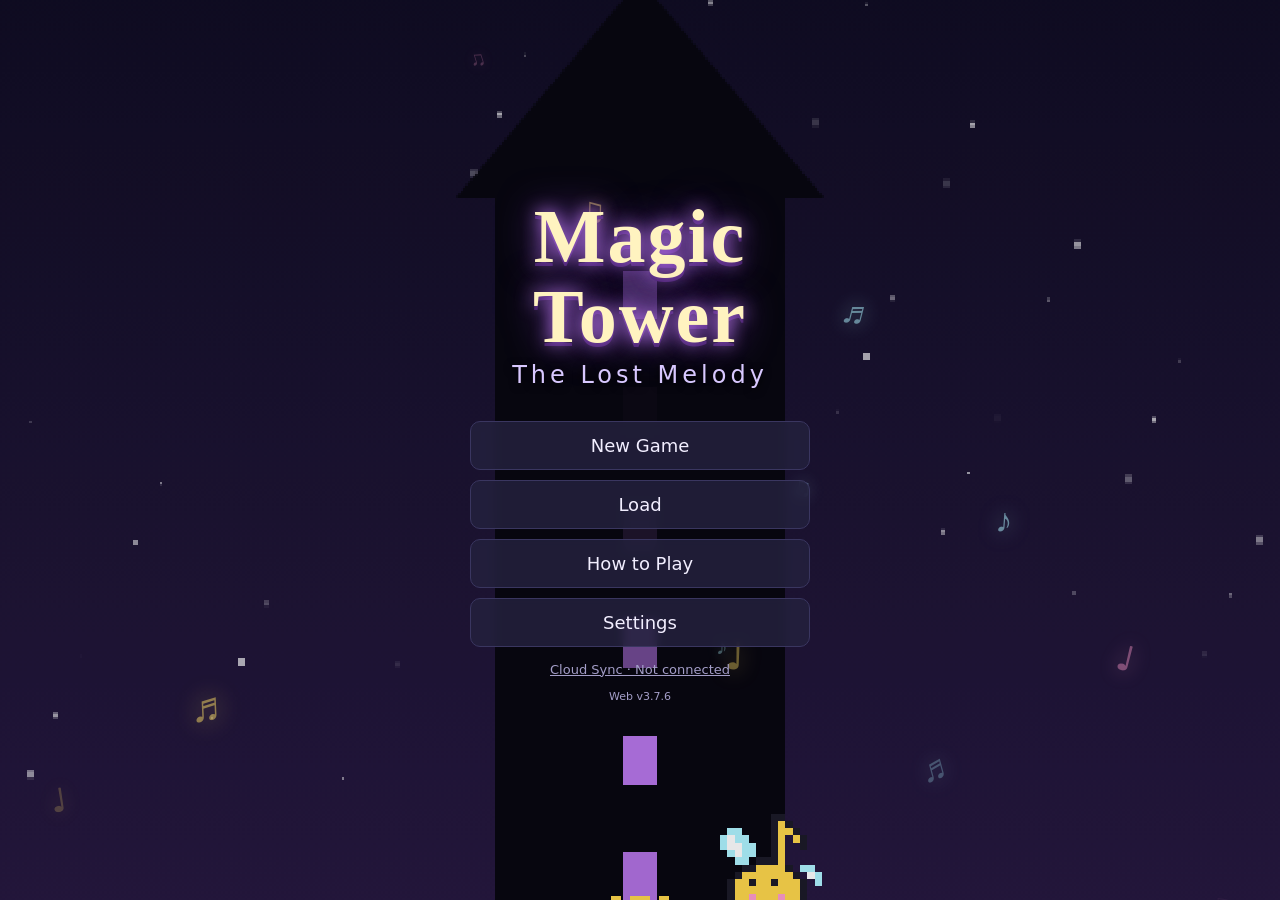
==== index.html @ eca0e26a "3.7.6：王子之歌一進結局那幕就放（Ken 指定） 打完最終 Boss、進慶典結局那幕就放王子之歌（一般結局循環第 3 段、真結局第 4 段），一路接到評價畫面不重來；原本結局動畫放 ending " ====
<!doctype html>
<html lang="zh-Hant">
<head>
<meta charset="utf-8">
<meta name="viewport" content="width=device-width, initial-scale=1, viewport-fit=cover, user-scalable=no">
<meta name="theme-color" content="#0b0a1c">
<meta name="description" content="經典魔塔的網頁版：20 層原創關卡＋隱藏層，找回被偷走的音樂。中文／English／日本語。">
<title>魔塔：失落的旋律</title>
<link rel="manifest" href="manifest.webmanifest">
<link rel="icon" href="icons/icon-192.png">
<link rel="apple-touch-icon" href="icons/apple-touch-icon.png">
<link rel="stylesheet" href="style.css">
</head>
<body>
<div id="app">
  <div id="stage" class="under">
    <header id="hud">
      <div class="hf"><b id="hFloor">1F</b><span id="hInst"></span></div>
      <div class="hs hp"><span class="hl"><img class="px" id="iHp" alt=""><span id="lHp">生命</span></span><b id="hHp">0</b></div>
      <div class="hs atk"><span class="hl"><img class="px" id="iAtk" alt=""><span id="lAtk">攻擊</span></span><b id="hAtk">0</b></div>
      <div class="hs def"><span class="hl"><img class="px" id="iDef" alt=""><span id="lDef">防禦</span></span><b id="hDef">0</b></div>
      <div class="hk">
        <span><img class="px" id="iKy" alt=""><b id="hKy">0</b></span>
        <span><img class="px" id="iKb" alt=""><b id="hKb">0</b></span>
        <span><img class="px" id="iKr" alt=""><b id="hKr">0</b></span>
        <span id="hChW" hidden><img class="px" id="iCh" alt=""><b id="hCh">0</b></span>
        <span class="hres"><span class="hlv"><b id="hLv">Lv1</b><small id="hExp">EXP 0</small></span>
        <span class="hgold"><img class="px" id="iGold" alt=""><b id="hGold">0</b><small id="lGold">金幣</small></span></span>
        <span id="hSk" hidden></span>
      </div>
      <button id="hHelp" type="button" aria-label="?">?</button>
    </header>
    <main id="mapWrap">
      <canvas id="map"></canvas>
      <div id="dialog" hidden>
        <img class="px" id="dPortrait" alt="">
        <div class="dm"><div id="dName"></div><div id="dText"></div></div>
        <span id="dMore">▼</span>
      </div>
    </main>
    <nav id="bar">
      <button id="bLook" type="button" aria-pressed="false"><img class="px" alt=""><span></span></button>
      <button id="bBook" type="button"><img class="px" alt=""><span></span></button>
      <button id="bFly" type="button"><img class="px" alt=""><span></span></button>
      <button id="bSave" type="button"><img class="px" alt=""><span></span></button>
      <button id="bMenu" type="button"><img class="px" alt=""><span></span></button>
    </nav>
    <div id="monCard" hidden></div>
  </div>

  <section id="title" hidden>
    <canvas id="titleCanvas"></canvas>
    <canvas id="titleNotes"></canvas>
    <div class="tmenu">
      <h1 id="tTitle">魔塔</h1>
      <p id="tSub">失落的旋律</p>
      <p id="tBest" hidden></p>
      <button class="btn big primary" id="tContinue" type="button"></button>
      <button class="btn big" id="tNew" type="button"></button>
      <button class="btn big" id="tLoad" type="button"></button>
      <button class="btn big" id="tTutorial" type="button"></button>
      <button class="btn big" id="tSettings" type="button"></button>
      <button class="linkish" id="tCloud" type="button"></button>
      <p id="tVer"></p>
    </div>
  </section>

  <section id="cine" hidden>
    <canvas id="cineCanvas"></canvas>
    <div id="cineText"><div id="cineName"></div><div id="cineBody"></div></div>
    <button id="cineSkip" type="button"></button>
  </section>

  <div id="modal" hidden>
    <div class="panel">
      <div class="ph"><h2 id="mTitle"></h2><button id="mClose" type="button" aria-label="close">✕</button></div>
      <div id="mBody"></div>
    </div>
  </div>
  <div id="confirm" hidden>
    <div class="panel small"><p id="cBody"></p><div id="cButtons" class="row end"></div></div>
  </div>
  <div id="toast" hidden></div>
</div>
<script>window.MT = { VERSION: '3.7.6' };</script>
<script src="js/data.js"></script>
<script src="js/core.js"></script>
<script src="js/sprites.js"></script>
<script src="js/audio.js"></script>
<script src="js/i18n.js"></script>
<script src="js/sync.js"></script>
<script src="js/main.js"></script>
</body>
</html>
---- style.css ----
:root {
  --bg: #0b0a1c;
  --panel: #1a1830;
  --panel2: #24213e;
  --line: #3a3660;
  --ink: #f2eeff;
  --muted: #a49ec8;
  --accent: #ffd84a;
  --accent-ink: #231a00;
  --hp: #ff7a7a;
  --atk: #ffae6a;
  --def: #7ac8ff;
  --gold: #ffe066;
  --danger: #ff5a6a;
  --safe-t: env(safe-area-inset-top, 0px);
  --safe-b: env(safe-area-inset-bottom, 0px);
  --cols: 11; --rows: 15;   /* 地圖格數，要跟 core.js 的 W／H 一致 */
  color-scheme: dark;
}
* { box-sizing: border-box; }
html, body { margin: 0; height: 100%; background: var(--bg); color: var(--ink); overflow: hidden; }
body {
  font-family: system-ui, -apple-system, "Segoe UI", "Noto Sans TC", "PingFang TC", "Microsoft JhengHei", "Hiragino Sans", "Yu Gothic", sans-serif;
  -webkit-tap-highlight-color: transparent; user-select: none; -webkit-user-select: none; touch-action: manipulation;
}
button { font: inherit; color: inherit; }
.px { image-rendering: pixelated; image-rendering: crisp-edges; }
[hidden] { display: none !important; }

#app { position: fixed; inset: 0; padding: var(--safe-t) 0 var(--safe-b); }

/* ── 版面：直向（手機）── */
#stage {
  /* 地圖盡量大：寬度用滿（左右各留 4px），高度扣掉狀態列＋功能鍵列。--mw／--mh＝地圖的寬／高 */
  --mh: min(calc((100vw - 8px) * var(--rows) / var(--cols)), calc(100dvh - var(--safe-t) - var(--safe-b) - 136px));
  --mw: calc(var(--mh) * var(--cols) / var(--rows));
  height: 100%; display: flex; flex-direction: column; align-items: center; justify-content: flex-start; gap: 6px; padding: 4px 4px 6px;
}
#stage.under { visibility: hidden; }
/* 新遊戲進塔：地圖從黑淡入（畫布上做），資訊列與下方按鈕晚一點浮出來 */
#stage.enter #hud, #stage.enter #bar { animation: stageIn 2.1s ease 1.8s both; }
@keyframes stageIn { from { opacity: 0; } to { opacity: 1; } }
#stage { position: relative; }
#hud {
  width: var(--mw); min-width: min(100%, 340px); display: grid; grid-template-columns: auto 1fr 1fr 1fr auto; grid-template-rows: auto auto;
  gap: 2px 8px; position: relative; align-items: center; background: var(--panel); border: 1px solid var(--line); border-radius: 10px; padding: 6px 10px;
}
.hf { grid-row: 1 / 3; display: flex; flex-direction: column; align-items: center; gap: 2px; min-width: 40px; }
.hf b { font-size: 22px; color: var(--accent); letter-spacing: 1px; }
#hInst { display: flex; gap: 2px; }
#hInst img { width: 16px; height: 16px; }
/* 資訊列的「？」：隨時打開教學 */
#hHelp { width: 24px; height: 24px; border-radius: 50%; border: 1px solid var(--accent); background: transparent; color: var(--accent);
  font: bold 14px/1 sans-serif; padding: 0; cursor: pointer; }
#hHelp:active { background: var(--accent); color: var(--panel); }
.hs { display: flex; flex-direction: column; line-height: 1.15; }
.hs .hl { font-size: 11px; color: var(--muted); display: flex; align-items: center; gap: 2px; }
.hs .hl img { width: 14px; height: 14px; }
.hs b { font-size: 17px; font-variant-numeric: tabular-nums; }
.hs.hp b { color: var(--hp); } .hs.atk b { color: var(--atk); } .hs.def b { color: var(--def); } .hs.gold b { color: var(--gold); }
.hk { grid-column: 2 / 5; grid-row: 2; display: flex; gap: 14px; }
/* 3.2.34（Ken 指定）：金幣和經驗是同一類資源，放在第二排一起；「？」移到資訊列最右邊 */
.hres { gap: 14px !important; }   /* 金幣＋等級經驗一組；橫式時自己一排（3.2.35） */
.hgold b { color: var(--gold); }
.hgold small { font-size: 11px; color: var(--muted); }
#hHelp { grid-column: 5; grid-row: 1 / 3; align-self: center; }
.hk span { display: inline-flex; align-items: center; gap: 3px; }
.hk img { width: 20px; height: 20px; }
.hk b { font-size: 15px; font-variant-numeric: tabular-nums; }
.hk { flex-wrap: wrap; row-gap: 2px; }
.hlv { gap: 4px !important; }
.hlv b { color: #c8f0a0; }
.hlv small { font-size: 11px; color: var(--muted); font-variant-numeric: tabular-nums; }
#hSk { font-size: 11px; padding: 1px 6px; border-radius: 8px; background: #2a2450; color: #e8d8ff; border: 1px solid #5a4a9a; }
#hSk.off { opacity: 0.55; border-style: dashed; }

/* 地圖在狀態列與功能鍵列之間置中，功能鍵貼著螢幕下緣（拇指好按） */
#mapWrap { position: relative; width: var(--mw); height: var(--mh); flex: none; margin: auto 0; }
#map { width: 100%; height: 100%; display: block; image-rendering: pixelated; image-rendering: crisp-edges; border-radius: 6px; box-shadow: 0 0 0 2px #2a2648, 0 10px 40px -10px #000; touch-action: none; -webkit-touch-callout: none; }

#bar { width: var(--mw); display: grid; grid-template-columns: repeat(5, 1fr); gap: 6px; }
#bar button { display: flex; align-items: center; justify-content: center; gap: 6px; height: 44px; border-radius: 10px; border: 1px solid var(--line); background: var(--panel); cursor: pointer; font-size: 15px; }
#bar button img { width: 24px; height: 24px; }
#bar button:disabled { opacity: 0.35; }
#bar button:active:not(:disabled) { background: var(--panel2); }
/* 查看模式開著：按鈕亮黃色（同地圖框） */
#bar #bLook.on { background: #ffe066; border-color: #ffe066; color: #2a2210; font-weight: 700; }
/* 手機直向放五顆按鈕太擠：圖示疊在字上面 */
@media (max-width: 520px) {
  #bar { gap: 5px; }
  #bar button { flex-direction: column; gap: 1px; height: 50px; font-size: 12px; white-space: nowrap; }
  #bar button img { width: 22px; height: 22px; }
}
/* ── 版面：橫向（電腦、平板）── */
@media (min-aspect-ratio: 5/4) {
  #stage {
    --mh: min(calc(100dvh - var(--safe-t) - var(--safe-b) - 20px), calc((100vw - 280px) * var(--rows) / var(--cols)));
    display: grid; grid-template-columns: 230px var(--mw); grid-template-rows: auto 1fr; justify-content: center; align-content: center;
    column-gap: 14px; row-gap: 10px; padding: 10px;
  }
  #hud { grid-column: 1; grid-row: 1; width: auto; min-width: 0; grid-template-columns: 1fr 1fr; grid-template-rows: none; padding: 12px; gap: 10px; }
  .hf { grid-row: auto; grid-column: 1 / 3; flex-direction: row; justify-content: flex-start; }
  #hHelp { position: absolute; top: 14px; right: 12px; }
  .hres { flex-basis: 100%; }
  .hf b { font-size: 30px; }
  .hs b { font-size: 22px; }
  .hs .hl img { width: 18px; height: 18px; }
  .hk { grid-column: 1 / 3; grid-row: auto; justify-content: space-between; }
  #mapWrap { grid-column: 2; grid-row: 1 / 3; margin: 0; }
  #bar { grid-column: 1; grid-row: 2; width: auto; grid-template-columns: 1fr 1fr; align-self: start; }
  #bLook { grid-column: 1 / 3; }
}

/* ── 對話框 ── */
#dialog {
  position: absolute; left: 3%; right: 3%; bottom: 3%; display: flex; gap: 10px; align-items: flex-start; min-height: 26%;
  background: rgba(16, 14, 34, 0.94); border: 2px solid #d8c8ff; border-radius: 10px; padding: 10px 12px; box-shadow: 0 6px 30px rgba(0,0,0,.6);
  cursor: pointer; animation: pop .16s ease;
}
#dialog.top { top: 3%; bottom: auto; }
#dialog.narr { justify-content: center; text-align: center; align-items: center; border-color: #8a80b8; font-style: italic; }
#dPortrait { width: clamp(48px, 16%, 80px); height: auto; aspect-ratio: 1; background: #2a2648; border-radius: 8px; flex: none; border: 1px solid var(--line); }
.dm { flex: 1; min-width: 0; }
#dName { color: var(--accent); font-weight: 700; font-size: clamp(13px, 3.6vmin, 18px); margin-bottom: 3px; }
#dText { font-size: clamp(14px, 3.9vmin, 20px); line-height: 1.55; white-space: pre-wrap; }
#dMore { position: absolute; right: 10px; bottom: 6px; color: var(--accent); font-size: 12px; animation: blink 0.9s infinite; }

/* ── 說明卡：長按或查看模式點到的東西。放在地圖外面的空白處，位置由 main.js 的 placeCard 算 ── */
#monCard {
  position: absolute; padding: 2px 12px; z-index: 5;
  background: rgba(16, 14, 34, 0.97); border: 2px solid #ffffff; border-radius: 10px; box-shadow: 0 6px 30px rgba(0,0,0,.6); animation: pop .16s ease;
}
#monCard .mon { border-bottom: 0; padding: 6px 0; }

/* ── 查看模式：地圖框變成淡黃色（提示只靠這個和亮起來的「查看」鍵，不在地圖上蓋東西）── */
#mapWrap.looking #map { box-shadow: 0 0 0 2px #ffe066, 0 10px 40px -10px #000; }

/* ── 標題 ── */
#title, #cine { position: fixed; inset: 0; display: flex; flex-direction: column; align-items: center; justify-content: center; background: var(--bg); padding: calc(var(--safe-t) + 8px) 12px calc(var(--safe-b) + 8px); }
#titleCanvas { position: absolute; inset: 0; width: 100%; height: 100%; object-fit: cover; image-rendering: pixelated; opacity: 0.9; }
#titleNotes { position: absolute; inset: 0; width: 100%; height: 100%; pointer-events: none; }
.tmenu { position: relative; display: flex; flex-direction: column; align-items: stretch; gap: 10px; width: min(88vw, 340px); text-align: center; }
#tTitle { margin: 0; font-family: "Noto Serif TC", "Songti TC", "Yu Mincho", serif; font-size: clamp(56px, 16vmin, 96px); letter-spacing: 8px; color: #fff3c0;
  text-shadow: 0 0 18px #c07cf5, 0 0 40px #6a34a8, 0 4px 0 #3a1a5a; }
html[lang=en] #tTitle { font-size: clamp(40px, 12vmin, 76px); letter-spacing: 2px; line-height: 1.05; }
#tBest { margin: -24px 0 12px; font-size: 14px; color: var(--g, #c8c0d8); letter-spacing: 1px; text-shadow: 0 2px 6px #000; }
#tSub { margin: -6px 0 22px; font-size: clamp(16px, 4.6vmin, 24px); color: #d8c8ff; letter-spacing: 4px; text-shadow: 0 2px 8px #000; }
.btn { border: 1px solid var(--line); background: var(--panel2); color: var(--ink); border-radius: 10px; padding: 10px 16px; font-size: 15px; cursor: pointer; }
.btn:hover:not(:disabled) { border-color: #6a60a0; }
.btn:disabled { opacity: 0.4; cursor: default; }
.btn.primary { background: var(--accent); color: var(--accent-ink); border-color: var(--accent); font-weight: 700; }
.btn.danger { border-color: var(--danger); color: var(--danger); background: transparent; }
.btn.big { font-size: 18px; padding: 13px 16px; backdrop-filter: blur(4px); background: rgba(36, 33, 62, 0.85); }
.btn.big.primary { background: var(--accent); }
.btn small { display: block; font-size: 12px; font-weight: 400; opacity: 0.8; margin-top: 2px; }
.linkish { background: none; border: 0; color: var(--muted); font-size: 13px; text-decoration: underline; cursor: pointer; margin-top: 4px; }

/* ── 開場／結局 ── */
#cineCanvas { width: min(96vw, calc(100dvh - 240px)); height: auto; aspect-ratio: 1; image-rendering: pixelated; border-radius: 8px; border: 2px solid #2a2648; }
#cineText { width: min(96vw, 620px); min-height: 150px; margin-top: 12px; background: rgba(16,14,34,0.9); border: 1px solid var(--line); border-radius: 10px; padding: 14px 16px; }
#cineName { color: var(--accent); font-weight: 700; margin-bottom: 4px; }
#cineBody { font-size: clamp(15px, 4vmin, 20px); line-height: 1.65; white-space: pre-wrap; }
#cineText.speech #cineBody { color: #fff; }
#cineBody .small { font-size: 14px; color: var(--muted); }
#cineBody .btn { margin-top: 14px; }
/* 通關畫面：評價框疊在結局畫面上，垂直置中（3.7.3 Ken 指定；3.2.44 起疊在畫面上，放下面要捲才看得完），框內太長自己捲 */
#cine.ending #cineText { position: absolute; top: calc(50% + (var(--safe-t) - var(--safe-b)) / 2); left: 50%; transform: translate(-50%, -50%); margin: 0; box-sizing: border-box;
  width: min(92vw, 560px); max-height: calc(100dvh - var(--safe-t) - var(--safe-b) - 20px); overflow-y: auto; background: rgba(16, 14, 34, 0.84); z-index: 2; }
#cine.ending #cineCanvas { width: min(96vw, calc(100dvh - 40px)); }
#cine.ending #cineText { animation: endSlide 0.6s ease-out both; }
@keyframes endSlide { from { opacity: 0; transform: translate(-50%, calc(-50% - 24px)); } to { opacity: 1; transform: translate(-50%, -50%); } }
#cine.ending .rankG { animation: rankPop 0.65s cubic-bezier(.2,1.6,.4,1) 0.25s both; }
@keyframes rankPop { from { opacity: 0; transform: scale(2.4); } to { opacity: 1; transform: scale(1); } }
#cineText.hide { visibility: hidden; }
#cineBody .endBtns { text-align: center; }
/* 破關時畫面中央浮出的 The End：2 秒淡入、停 1.2 秒、1 秒淡出（3.2.45） */
/* S 評價的額外獎勵（3.2.71） */
.sBonus { margin: 6px auto 2px; padding: 6px 12px; max-width: 30em; border: 1px solid #ffd84a; border-radius: 8px; background: rgba(255, 216, 74, .10); color: #ffe9a8; display: flex; flex-direction: column; gap: 2px; animation: sGlow 2s ease-in-out infinite alternate; }
.sBonus b { color: #ffd84a; letter-spacing: .1em; }
@keyframes sGlow { from { box-shadow: 0 0 4px rgba(255, 216, 74, .3); } to { box-shadow: 0 0 16px rgba(255, 216, 74, .7); } }
.goldNote { position: absolute; top: -40px; color: #ffd84a; text-shadow: 0 0 6px rgba(255, 216, 74, .8); pointer-events: none; z-index: 4; animation-name: goldFall; animation-timing-function: linear; animation-fill-mode: forwards; }
@keyframes goldFall { 0% { transform: translateY(0) rotate(0); opacity: 0; } 10% { opacity: 1; } 100% { transform: translateY(110vh) rotate(360deg); opacity: .2; } }
.theEnd { position: absolute; left: 0; right: 0; top: 38%; text-align: center; z-index: 3; pointer-events: none;
  font-family: "Noto Serif TC", "Songti TC", "Yu Mincho", serif; font-style: italic; font-size: clamp(44px, 13vmin, 96px); letter-spacing: 6px;
  color: #fff3c0; text-shadow: 0 0 22px rgba(255, 216, 74, 0.8), 0 4px 0 rgba(0, 0, 0, 0.6); animation: theEnd 4.2s ease-in-out both; }
@keyframes theEnd { 0% { opacity: 0; transform: translateY(14px); } 48% { opacity: 1; transform: none; } 76% { opacity: 1; } 100% { opacity: 0; } }
#cineBody .credits { display: block; margin-top: 12px; text-align: center; opacity: 0.8; }
/* 通關評價：大字等級，顏色依等級 */
.rank { display: flex; align-items: center; justify-content: center; gap: 12px; margin: 8px 0 4px; --g: #c8c0d8; }
.rank[data-g=S], #tBest[data-g=S] { --g: #ffd84a; }
.rank[data-g=A], #tBest[data-g=A] { --g: #aef4ff; }
.rank[data-g=B], #tBest[data-g=B] { --g: #b8e6a0; }
.rankLab { font-size: 15px; color: var(--muted); letter-spacing: 2px; }
.rankG { font-family: "Noto Serif TC", "Songti TC", "Yu Mincho", serif; font-size: clamp(52px, 15vmin, 84px); font-weight: 900; line-height: 1; color: var(--g); text-shadow: 0 0 18px var(--g), 0 3px 0 #000; }
.rankNew { font-size: 14px; font-weight: 700; color: #ffd84a; }
#cineBody .rankWarn { color: #ffb38a; }
#cineSkip { position: absolute; top: calc(var(--safe-t) + 10px); right: 12px; background: rgba(0,0,0,.4); border: 1px solid var(--line); border-radius: 999px; padding: 6px 14px; color: var(--muted); cursor: pointer; }

/* ── 選單 ── */
#modal, #confirm { position: fixed; inset: 0; display: flex; align-items: center; justify-content: center; background: rgba(4, 3, 12, 0.7); padding: 12px; z-index: 50; }
#confirm { z-index: 60; }
.panel { width: min(100%, 480px); max-height: calc(100dvh - 24px); overflow-y: auto; background: var(--panel); border: 1px solid var(--line); border-radius: 14px; padding: 16px; box-shadow: 0 20px 60px rgba(0,0,0,.6); animation: pop .16s ease; user-select: text; -webkit-user-select: text; }
.panel.small { width: min(100%, 380px); }
.ph { display: flex; align-items: center; justify-content: space-between; margin-bottom: 10px; }
.ph h2 { margin: 0; font-size: 18px; color: var(--accent); }
#mClose { background: none; border: 0; font-size: 20px; color: var(--muted); cursor: pointer; padding: 4px 8px; }
#cBody { margin: 4px 0 16px; line-height: 1.6; }
.row { display: flex; gap: 8px; flex-wrap: wrap; }
.row.end { justify-content: flex-end; margin-top: 12px; }
.muted { color: var(--muted); }
.small { font-size: 13px; line-height: 1.55; }
.ver { text-align: right; }
#tVer { margin: 2px 0 0; font-size: 11px; color: var(--muted); text-align: center; }   /* 標題畫面最下面的版號 */
.lab { display: block; margin: 14px 0 6px; font-size: 14px; color: var(--muted); }
input[type=range] { width: 100%; accent-color: var(--accent); }
input[type=text], input[type=password] { width: 100%; padding: 10px 12px; border-radius: 8px; border: 1px solid var(--line); background: #0f0e22; color: var(--ink); font-size: 15px; }
.panel a { color: #9ad0ff; }
.err { color: var(--danger); font-size: 14px; }
.status { font-size: 14px; color: var(--muted); }
.status[data-s="ok"] { color: #8cff8c; } .status[data-s="err"] { color: var(--danger); }
/* 存檔頁最下面的雲端同步按鈕：● 的顏色跟著連線狀態 */
#saveCloud { width: 100%; margin-top: 10px; }
#saveCloud i { font-style: normal; color: var(--muted); }
#saveCloud[data-s="ok"] i { color: #8cff8c; } #saveCloud[data-s="sync"] i { color: var(--accent); }
#saveCloud[data-s="err"] i { color: var(--danger); } #saveCloud[data-s="offline"] i { color: #ffae6a; }

.mon { display: flex; gap: 12px; align-items: center; padding: 8px 0; border-bottom: 1px solid var(--line); }
.mon:last-child { border-bottom: 0; }
.mon img.big, .shopTop img.big { width: 48px; height: 48px; flex: none; background: #2a2648; border-radius: 8px; }
.mi { flex: 1; min-width: 0; }
/* 圖鑑分頁與收藏品：還沒拿到的是黑色剪影 */
.bookTabs { display: flex; gap: 8px; margin-bottom: 6px; }
.bookTabs .btn { flex: 1; }
.colSil { flex: none; width: 48px; height: 48px; background: #2a2648; border-radius: 8px; }
.colSil img.big { background: none; filter: brightness(0); opacity: 0.7; }
.colRead { margin-top: 6px; padding: 4px 12px; font-size: 13px; }
.mn { font-weight: 700; }
.ms { font-size: 13px; color: var(--muted); margin: 2px 0; font-variant-numeric: tabular-nums; }
.md { font-size: 14px; }
.bad { color: var(--danger); }
.tag { display: inline-block; font-size: 11px; font-weight: 400; padding: 1px 6px; border-radius: 999px; background: #3a2a5a; color: #e0d0ff; margin-left: 4px; }

.floors { display: grid; grid-template-columns: repeat(5, 1fr); gap: 8px; }
.fl { padding: 12px 0; border-radius: 10px; border: 1px solid var(--line); background: var(--panel2); font-size: 16px; cursor: pointer; }
.fl.cur { border-color: var(--accent); color: var(--accent); }
.fl:disabled { opacity: 0.3; cursor: default; }
.fl { display: flex; flex-direction: column; align-items: center; gap: 2px; }
.flNpc { display: flex; gap: 1px; min-height: 18px; }   /* 這層的商人、祭壇等小圖 */
.flNpc img { width: 18px; height: 18px; }

.slot { display: grid; grid-template-columns: 1fr auto; gap: 2px 10px; align-items: center; padding: 10px 0; border-bottom: 1px solid var(--line); }
.sn { font-weight: 700; }
.sd { grid-column: 1; font-size: 13px; color: var(--muted); }
.sb { grid-column: 2; grid-row: 1 / 3; display: flex; gap: 6px; }
.sb .btn { padding: 8px 12px; font-size: 14px; }

.shopTop { display: flex; gap: 12px; align-items: center; margin-bottom: 10px; }
.shopTop p { margin: 0; line-height: 1.6; }
.opts { display: flex; flex-direction: column; gap: 8px; margin-bottom: 8px; }
.btn.opt { display: flex; align-items: center; gap: 10px; text-align: left; }
.btn.opt img { width: 28px; height: 28px; }
.menu { display: flex; flex-direction: column; gap: 10px; }

/* ── 教學：一頁一張示意圖（地圖同款圖塊）＋說明，下面翻頁 ── */
.tutH { margin: 0 0 10px; font-size: 17px; color: #fff3c0; }
.tutPicBox { display: flex; justify-content: center; margin-bottom: 10px; }
.tutPic { display: block; max-width: 100%; height: auto; border-radius: 6px; box-shadow: 0 0 0 2px #2a2648, 0 6px 20px -6px #000; }
.tutText { margin: 0 0 10px; line-height: 1.7; white-space: pre-line; }
.tutRed { color: #ff5a5a; font-weight: 700; }
/* 教學第 1 頁的資訊列示意：跟 #hud 同一套，但不吃橫向版面的改排（固定成直式那種兩排） */
.tutHud { display: grid; grid-template-columns: auto 1fr 1fr 1fr auto; grid-template-rows: auto auto; gap: 2px 8px; align-items: center;
  background: var(--panel); border: 1px solid var(--accent); border-radius: 10px; padding: 6px 10px; margin: 0 0 10px; }
.tutHud .hf { grid-row: 1 / 3; grid-column: auto; flex-direction: column; }
.tutHud .hf b { font-size: 22px; }
.tutHud .hs b { font-size: 17px; }
.tutHud .hs .hl img { width: 14px; height: 14px; }
.tutHud .hk { grid-column: 2 / 5; grid-row: 2; justify-content: flex-start; }
.tutHud .tutQ { grid-column: 5; grid-row: 1 / 3; width: 24px; height: 24px; border-radius: 50%; border: 1px solid var(--accent); color: var(--accent);
  font: bold 14px/22px sans-serif; text-align: center; }
.tutHud .tutDim { opacity: 0.3; }
.tutHud .tutOn { outline: 2px solid var(--accent); outline-offset: 2px; border-radius: 6px; }
.tutHi { color: #ffe066; }
.tutRow { display: flex; gap: 12px; align-items: center; padding: 7px 0; border-bottom: 1px solid var(--line); }
.tutRow:has(+ .tutNav), .tutPage > .tutRow:last-child { border-bottom: 0; }
.tutRow img { width: 40px; height: 40px; flex: none; background: #2a2648; border-radius: 8px; }
.tutRow .small { color: #d8d0f0; }
.tutNav { display: flex; align-items: center; justify-content: space-between; gap: 8px; margin-top: 14px; }
/* 教學面板固定大小：內容在中間捲，翻頁列釘在底部，每一頁的「下一頁」都在同一個位置 */
.panel.tut { height: min(680px, calc(100dvh - 24px)); display: flex; flex-direction: column; overflow: hidden; }
.panel.tut #mBody { flex: 1; min-height: 0; display: flex; flex-direction: column; }
.panel.tut .tutPage { flex: 1; min-height: 0; overflow-y: auto; }
.panel.tut .tutNav { flex: none; padding-top: 10px; border-top: 1px solid var(--line); }
/* 圖鑑同理：怪物／收藏品兩頁一樣大，分頁鈕釘在上面 */
.panel.book { height: min(680px, calc(100dvh - 24px)); display: flex; flex-direction: column; overflow: hidden; }
.panel.book #mBody { flex: 1; min-height: 0; display: flex; flex-direction: column; }
.panel.book .bookTabs { flex: none; }
.panel.book .bookList { flex: 1; min-height: 0; overflow-y: auto; }
.tutNav .btn { padding: 9px 12px; font-size: 14px; white-space: nowrap; }
.tutDots { display: flex; justify-content: center; min-width: 0; }
.tutDot { width: 14px; height: 24px; padding: 0; border: 0; background: none; cursor: pointer; position: relative; flex: none; }
.tutDot::after { content: ''; position: absolute; left: 3px; top: 8px; width: 8px; height: 8px; border-radius: 50%; background: var(--line); }
.tutDot.on::after { background: var(--accent); }

#toast { position: fixed; left: 50%; top: 50%; transform: translate(-50%, -50%); z-index: 70; width: max-content; max-width: calc(100% - 32px); padding: 10px 18px; border-radius: 999px; background: rgba(242, 238, 255, 0.95); color: #1b1a26; font-size: 15px; font-weight: 600; box-shadow: 0 6px 20px rgba(0,0,0,.5); text-align: center; pointer-events: none; }
#toast.show { animation: toastIn .2s ease; }

@keyframes pop { from { transform: scale(.96); opacity: 0; } to { transform: none; opacity: 1; } }
@keyframes blink { 50% { opacity: 0.2; } }
@keyframes toastIn { from { transform: translate(-50%, -50%) scale(.9); opacity: 0; } to { transform: translate(-50%, -50%); opacity: 1; } }
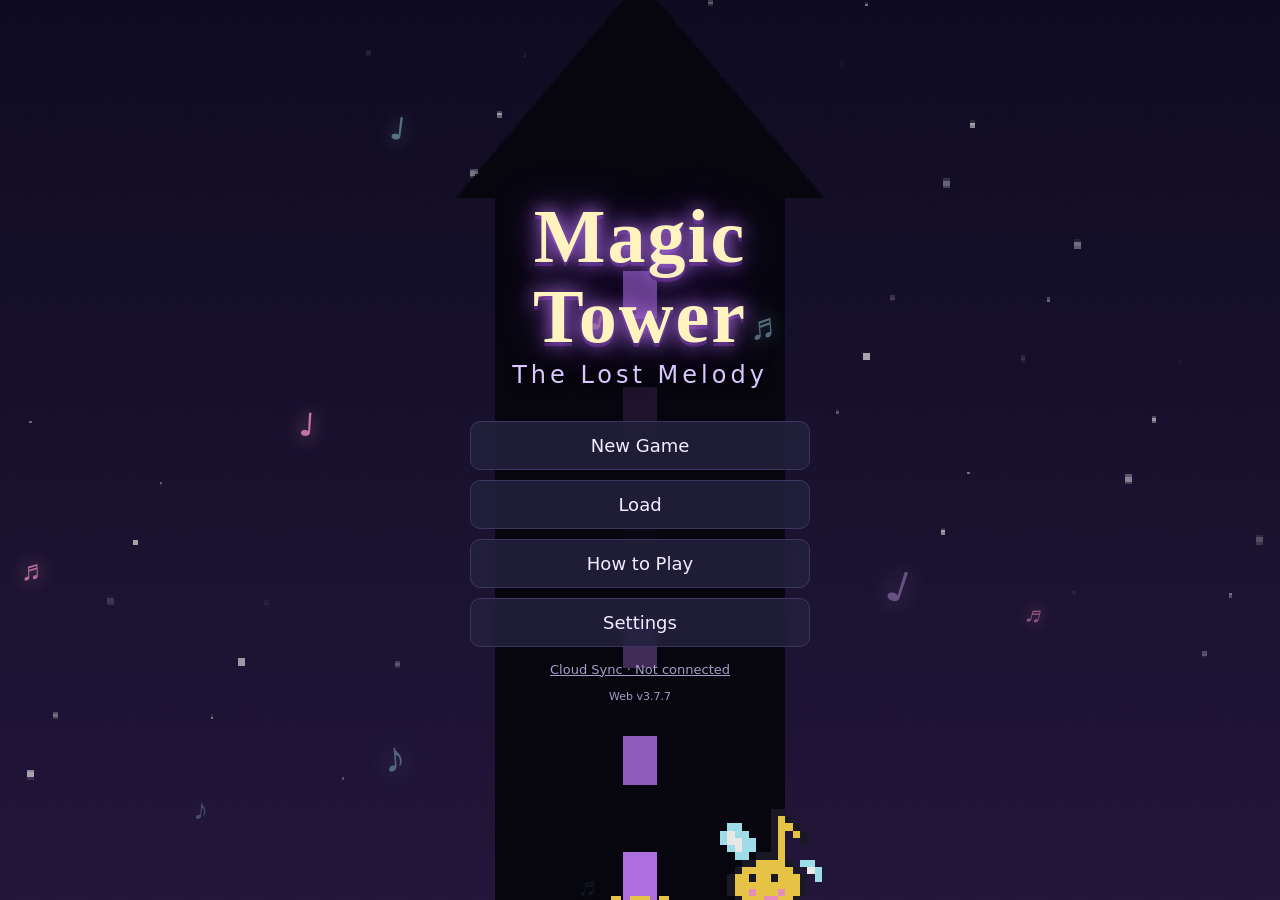
==== commit 48e09270: "3.7.7：呱呱商人開場白拿掉「買了也不收回；越往上的門，後面的東西越值得」（Ken 指定） 三語 frogText 一併刪掉對應句子；選單下方的 frogStep 提示不動。game-design." ====
--- a/index.html
+++ b/index.html
@@ -82,7 +82,7 @@
   </div>
   <div id="toast" hidden></div>
 </div>
-<script>window.MT = { VERSION: '3.7.6' };</script>
+<script>window.MT = { VERSION: '3.7.7' };</script>
 <script src="js/data.js"></script>
 <script src="js/core.js"></script>
 <script src="js/sprites.js"></script>
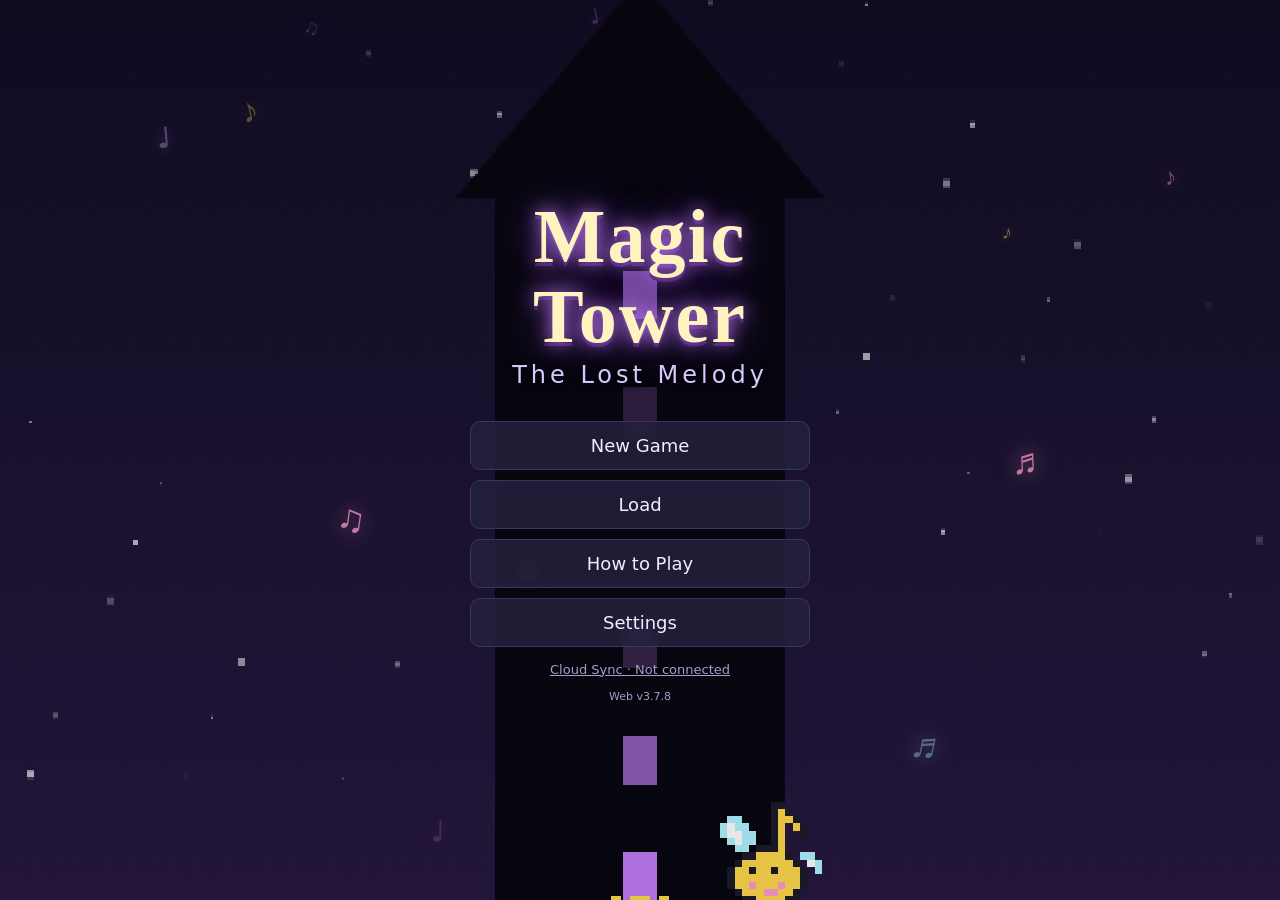
==== commit f76e9801: "3.7.8：版號從 3.7.7 升上來（小字改動要讓已快取 3.7.7 的人更新） 上一個 commit 的 frogStep 改動原本沿用 3.7.7，但 3.7.7 已經 push 上線，sw.j" ====
--- a/index.html
+++ b/index.html
@@ -82,7 +82,7 @@
   </div>
   <div id="toast" hidden></div>
 </div>
-<script>window.MT = { VERSION: '3.7.7' };</script>
+<script>window.MT = { VERSION: '3.7.8' };</script>
 <script src="js/data.js"></script>
 <script src="js/core.js"></script>
 <script src="js/sprites.js"></script>
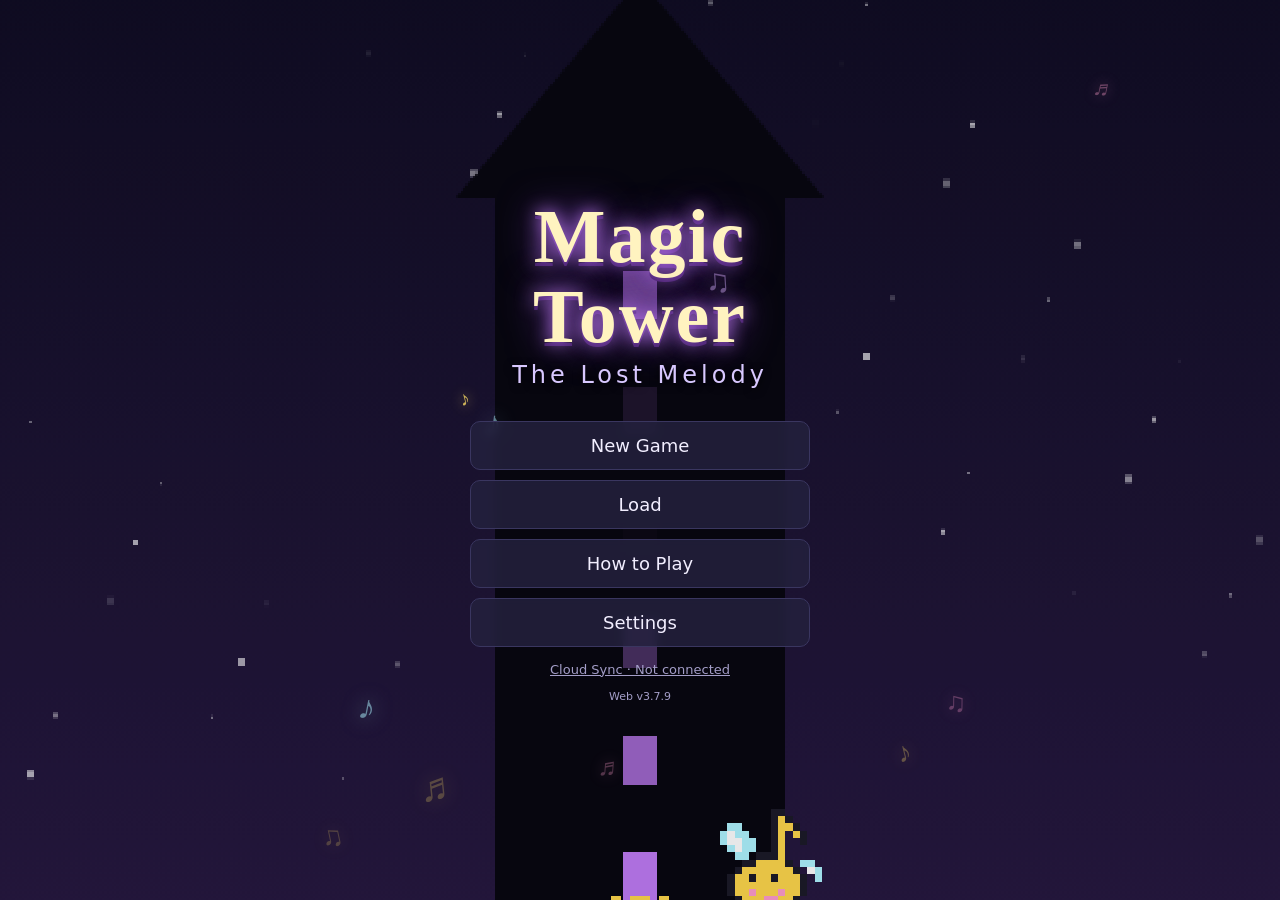
==== commit 648c5a43: "3.7.9：真結局多蕾改成飛到另一個阿爾特身邊哼歌，兩個一起化成光點回到阿爾特身上（Ken 指定） 原本多蕾說完「交給你了」自己往上飄走，另一個阿爾特則跟一般結局一樣往上飄散，歌聲對憤怒的自己沒有作用" ====
--- a/index.html
+++ b/index.html
@@ -82,7 +82,7 @@
   </div>
   <div id="toast" hidden></div>
 </div>
-<script>window.MT = { VERSION: '3.7.8' };</script>
+<script>window.MT = { VERSION: '3.7.9' };</script>
 <script src="js/data.js"></script>
 <script src="js/core.js"></script>
 <script src="js/sprites.js"></script>
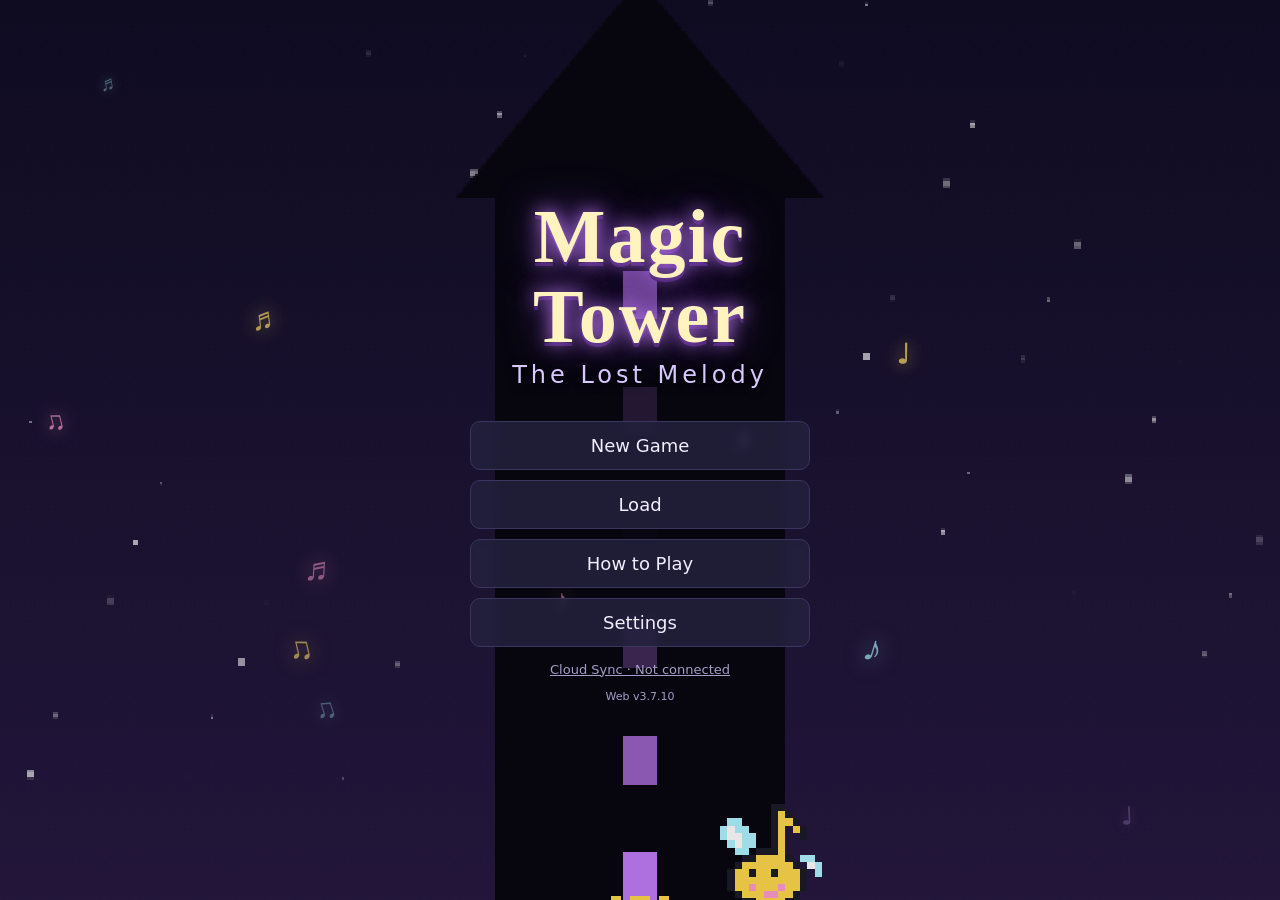
==== commit 43cd155a: "3.7.10：最終演出時怪物腳下不顯示損失數字（Ken 指定） 失控的指揮家浮現、講「全部都給我閉嘴」時腳下還掛著 270。20F 上 busy（劇本或戰鬥）時不畫損失數字， 與 3.7.9 拿掉箭頭" ====
--- a/index.html
+++ b/index.html
@@ -82,7 +82,7 @@
   </div>
   <div id="toast" hidden></div>
 </div>
-<script>window.MT = { VERSION: '3.7.9' };</script>
+<script>window.MT = { VERSION: '3.7.10' };</script>
 <script src="js/data.js"></script>
 <script src="js/core.js"></script>
 <script src="js/sprites.js"></script>
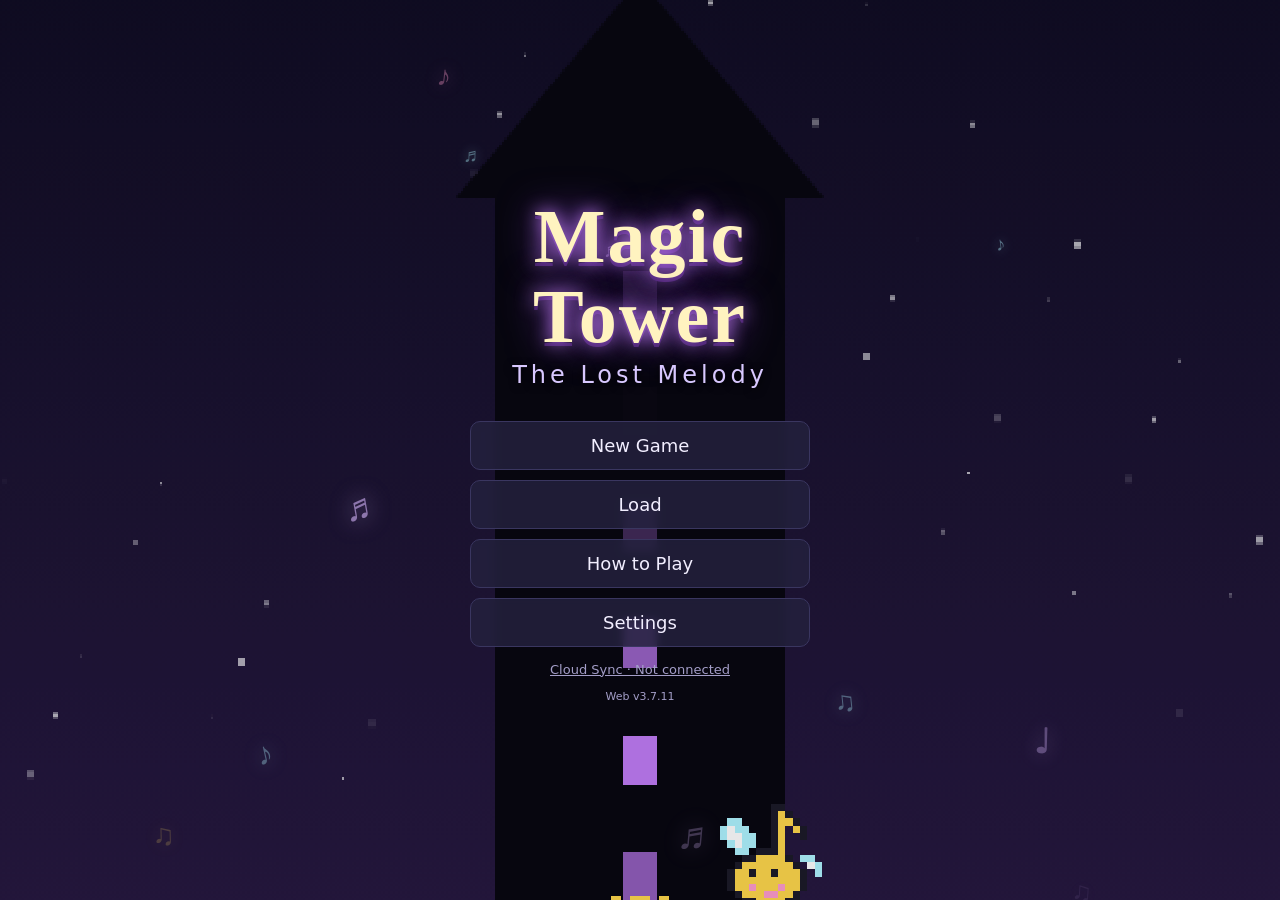
==== commit 280808ac: "3.7.11：20F 指揮家往下移一格（Ken 指定） 指揮家腳下左右兩格牆 (4,3)／(6,3) 拿掉，3×3 改佔 (4..6,1..3)，最上面一列補成牆；王子改在 (5,4) 開打。 mae" ====
--- a/index.html
+++ b/index.html
@@ -82,7 +82,7 @@
   </div>
   <div id="toast" hidden></div>
 </div>
-<script>window.MT = { VERSION: '3.7.10' };</script>
+<script>window.MT = { VERSION: '3.7.11' };</script>
 <script src="js/data.js"></script>
 <script src="js/core.js"></script>
 <script src="js/sprites.js"></script>
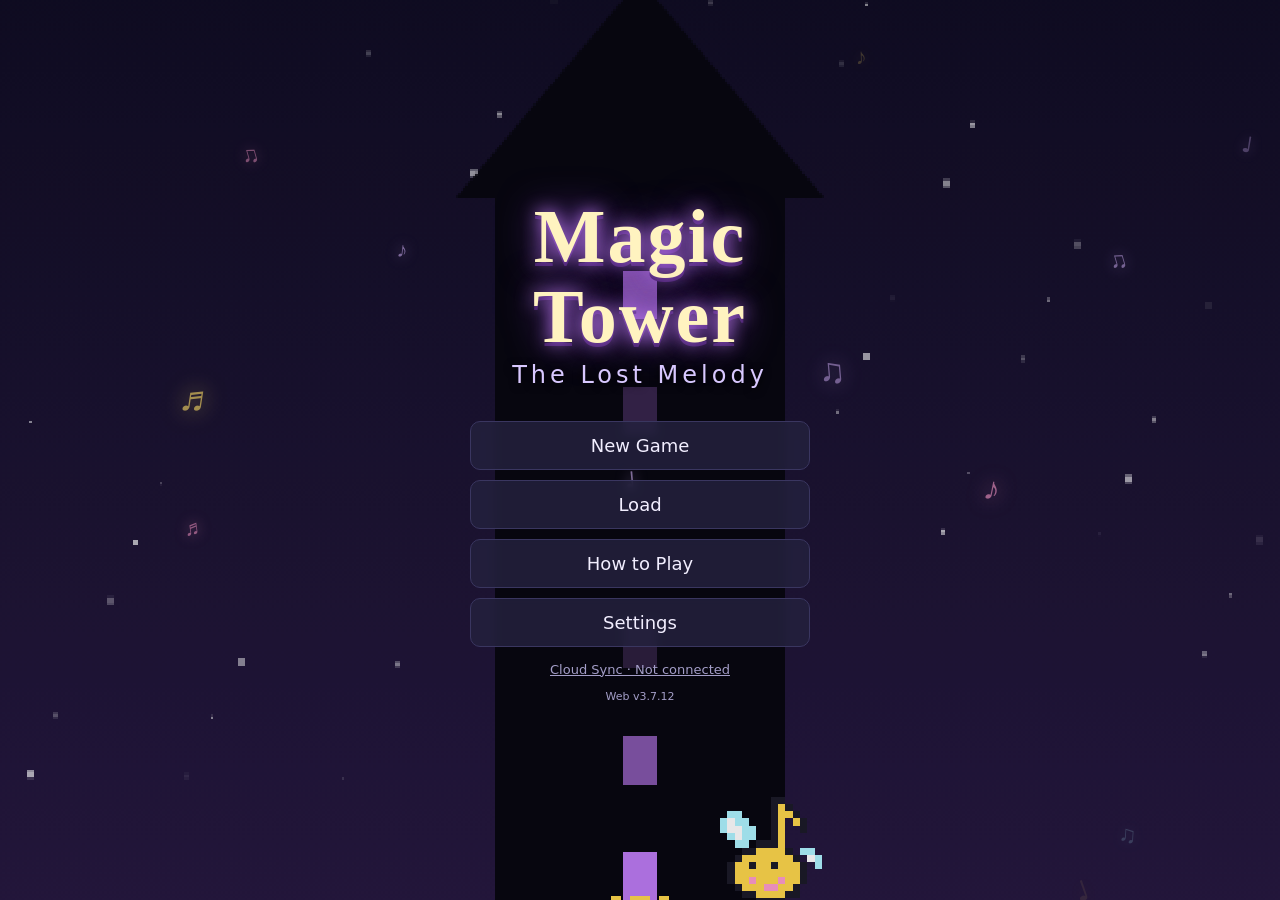
==== commit 597e1bd0: "3.7.12：20F 指揮家腳邊左右兩格補成牆（Ken 指定） (3,3)／(7,3) 原本是走不到的空地，改成牆。舊存檔 mapV 34 一併補（只換還是空地的格子）。audit 全過，不影響數值與" ====
--- a/index.html
+++ b/index.html
@@ -82,7 +82,7 @@
   </div>
   <div id="toast" hidden></div>
 </div>
-<script>window.MT = { VERSION: '3.7.11' };</script>
+<script>window.MT = { VERSION: '3.7.12' };</script>
 <script src="js/data.js"></script>
 <script src="js/core.js"></script>
 <script src="js/sprites.js"></script>
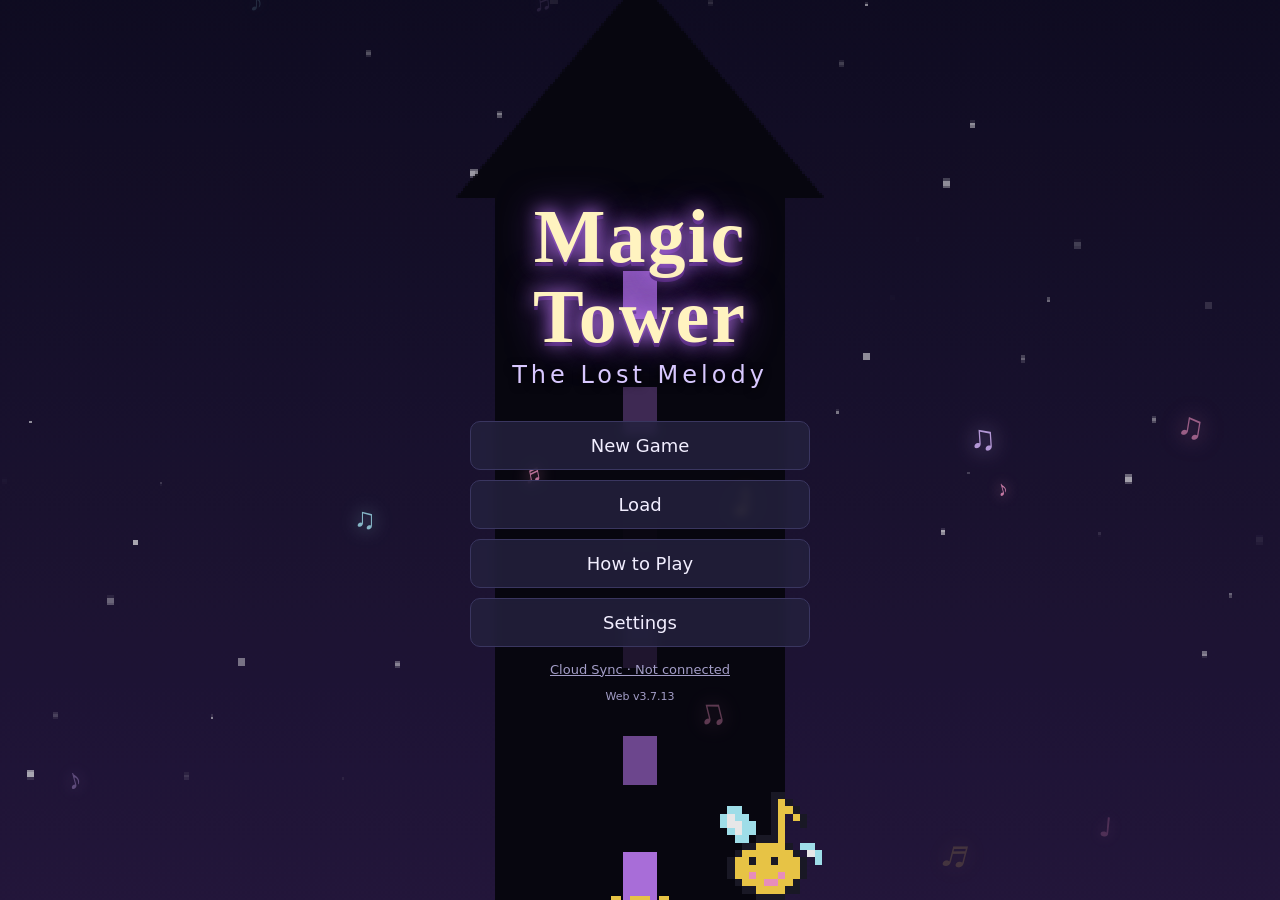
==== commit f59c847a: "3.7.13：20F 挖空三格——指揮家頭頂 (5,0)、走廊左右兩端 (0,5)／(10,5)（Ken 指定） 舊存檔 mapV 35 一併挖空（只換還是牆的格子）。audit 全過，不影響數值與平" ====
--- a/index.html
+++ b/index.html
@@ -82,7 +82,7 @@
   </div>
   <div id="toast" hidden></div>
 </div>
-<script>window.MT = { VERSION: '3.7.12' };</script>
+<script>window.MT = { VERSION: '3.7.13' };</script>
 <script src="js/data.js"></script>
 <script src="js/core.js"></script>
 <script src="js/sprites.js"></script>
